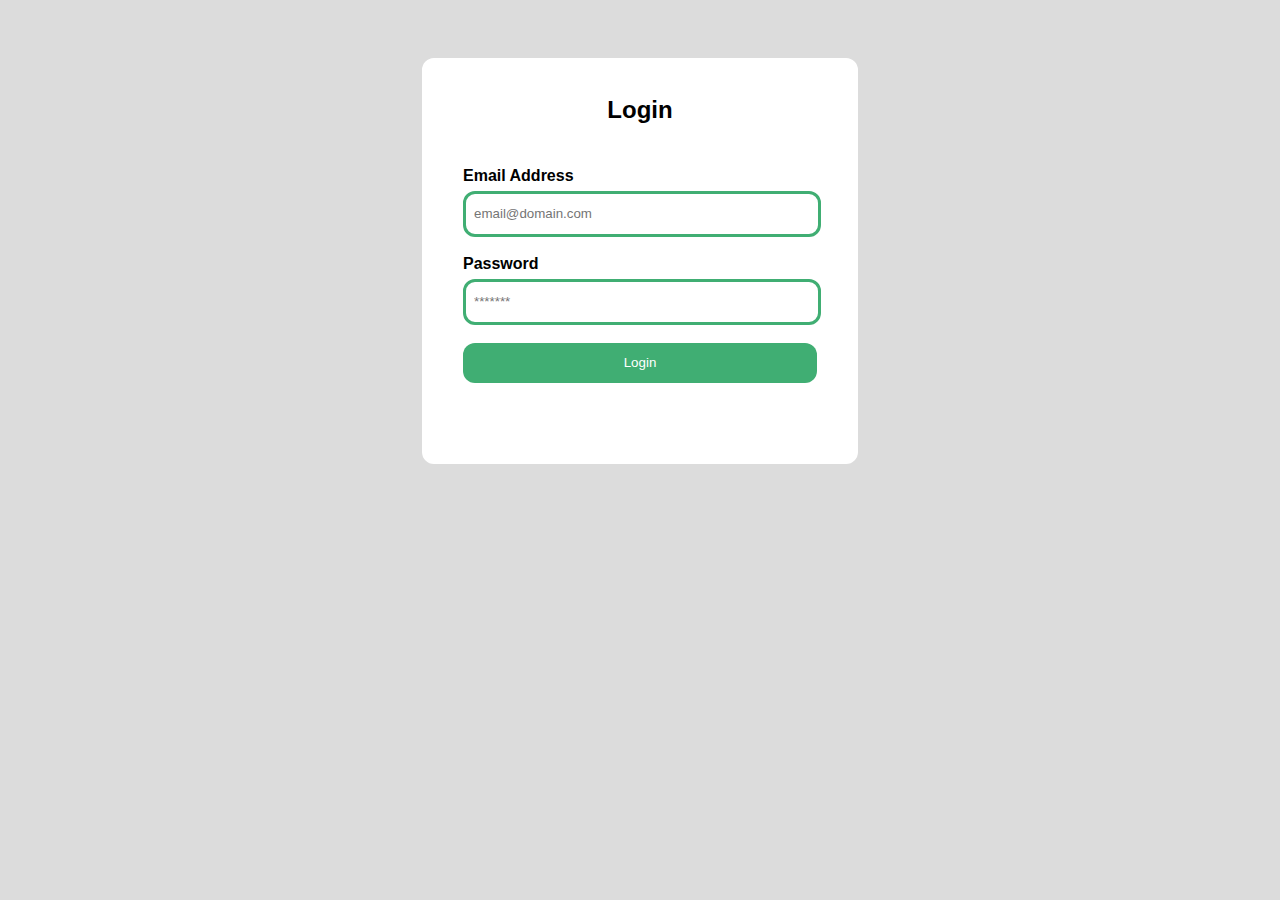
==== project 3 - online store/cart.html @ cd535662 "Added dashbord, login and cart" ====
<!DOCTYPE html>
<html>
<head>
    <title>eCommerce Cart</title>
    <link rel="stylesheet" href="css/dashboard.css">

    <script>
        // JavaScript code to execute immediately
        let userProfile = localStorage.getItem('userProfile');

        // Check if userProfile exists in localStorage
        if (userProfile) {
            //
        } else {
            // userProfile does not exist in localStorage
            document.location.href='login.html';
        }
    </script>
</head>
<body>
    <header>
        <div class="header-content">
            <h1>Online Store</h1>
            <nav>
                <ul>
                    <li><a href="dashboard.html">Dashboard</a></li>
                    <li><a href="cart.html" class="active">My cart</a></li>
                    <li><a href="#"><span id="txt-username"></span> (<span id="txt-email"></span>)</a></li>
                    <li><a href="#" id="btn-logout">Logout</a></li>
                </ul>
                <div class="cart-icon">
                </div>
            </nav>
        </div>
    </header>

    <main class="product-container" id="cart">
       
    </main>

    <footer>
        <p>&copy; 2024 Online Store. Designed by Faith &#9829;</p>
    </footer>

    <script src="javascript/cart.js"></script>
</body>
</html>
---- project 3 - online store/css/dashboard.css ----
body {
    font-family: 'Arial', sans-serif;
    margin: 0;
    padding: 0;
    background-color: #f4f8fb;
}

header {
    background-color: #333;
    color: white;
    padding: 15px 0;
    display: flex;
    justify-content: space-between;
    align-items: center;
}

.header-content {
    display: flex;
    align-items: center;
    width: 100%;
    max-width: 1200px;
    margin: 0 auto;
    padding: 0 20px; /* Add padding for spacing */
}

.header-content h1 {
    margin: 0;
    flex-grow: 1; /* Ensures the title takes the available space */
    color:#62dcb6;
}

nav ul {
    list-style: none;
    display: flex;
    margin: 0;
    padding: 0;
}

nav ul li {
    margin: 0 15px; /* Adjusted spacing between menu items */
}

nav ul li a {
    color: white;
    text-decoration: none;
    padding: 10px 10px;
    transition: color 0.3s ease;
    border-radius: 3px;
}

nav ul li a.active {
    background: #059669;
}

nav ul li a:hover {
    color: #a8dadc; /* Hover effect color change */
}

.cart-icon {
    display: flex;
    align-items: center;
}

.cart-icon img {
    width: 30px;
    height: auto;
}


.product-container {
    display: flex;
    flex-wrap: wrap;
    justify-content: center;
    padding: 16px 16px 80px 16px;
}

.product {
    background-color: white;
    margin: 10px;
    padding: 20px;
    width: calc((100% / 3) - 40px); /* Adjust for 3 products per row */
    box-shadow: 0 2px 6px rgba(0, 0, 0, 0.1);
    text-align: center;
    transition: transform 0.3s ease, box-shadow 0.3s ease;
}

.product:hover {
    transform: translateY(-5px);
    box-shadow: 0 4px 8px rgba(0, 0, 0, 0.15);
}

.product img {
    max-width: 100%;
    height: auto;
    margin-bottom: 15px;
}

.product h2 {
    color: #333;
    margin-bottom: 10px;
}

.price {
    color: #007bff;
    font-size: 1.2rem;
    margin-bottom: 15px;
}

.add-to-cart {
    background-color: #28a745;
    color: white;
    border: none;
    padding: 10px 15px;
    cursor: pointer;
    border-radius: 5px;
    transition: background-color 0.3s;
}

.add-to-cart:hover {
    background-color: #218838;
}

footer {
    background-color: #333;
    color: white;
    text-align: center;
    padding: 10px 0;
    bottom: 0;
    position: fixed;
    width: 100%;
}

@media screen and (max-width: 768px) {
    .product {
        width: calc((100% / 2) - 30px); /* Adjust for 2 products per row */
    }
}

@media screen and (max-width: 480px) {
    .product {
        width: 100%; /* Full width for single product per row */
    }
}

.loading-section{
    background-color: #007bff;
    width: 100%;
    padding: 12px;
    color: #fff;
    border-radius: 8px;
}
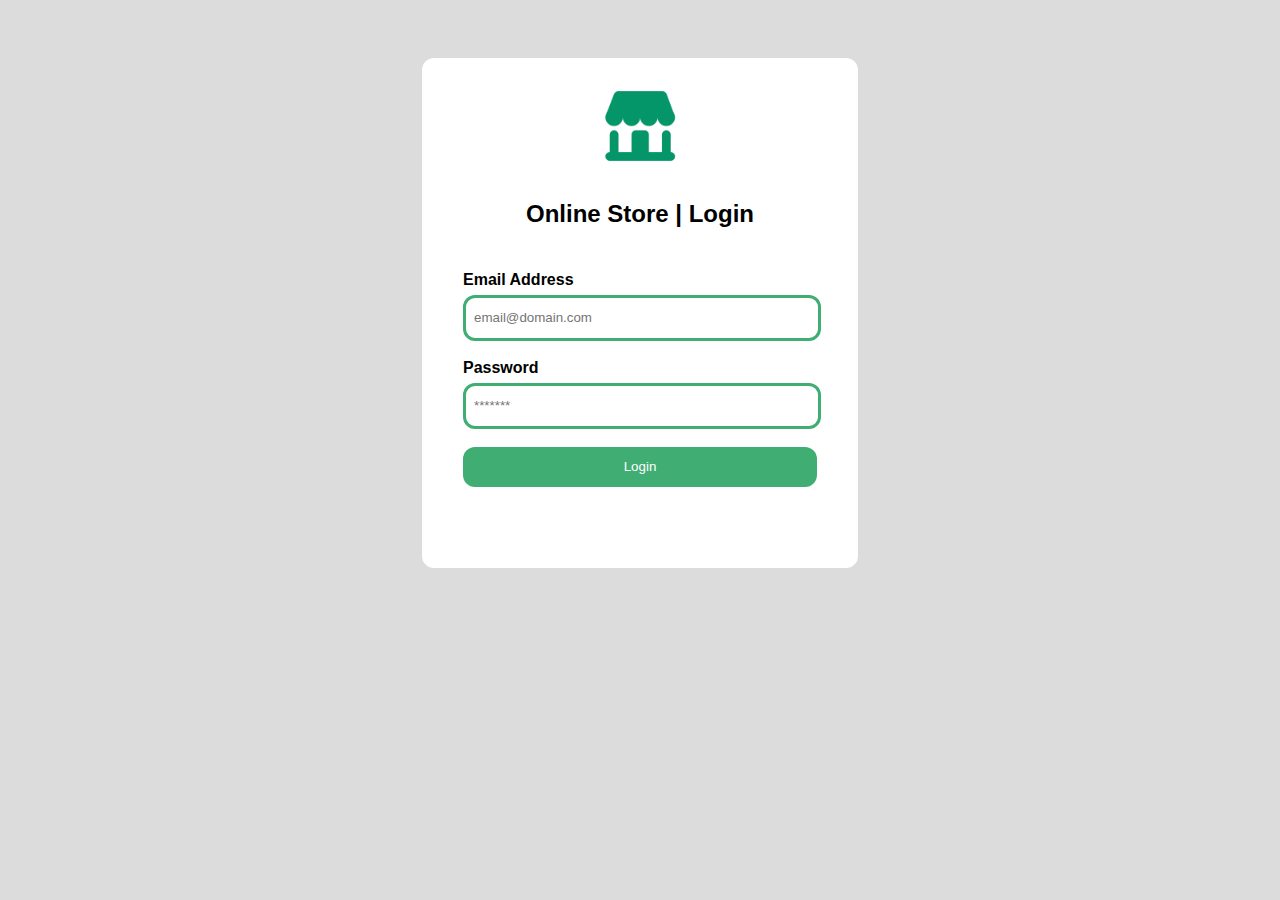
==== commit fece9f23: "edited my cart" ====
--- a/project 3 - online store/cart.html
+++ b/project 3 - online store/cart.html
@@ -1,7 +1,8 @@
 <!DOCTYPE html>
 <html>
 <head>
-    <title>eCommerce Cart</title>
+    <title>My store</title>
+    <link rel="shortcut icon" href="images/online-store.png" type="image/x-icon">
     <link rel="stylesheet" href="css/dashboard.css">
 
     <script>
@@ -33,8 +34,15 @@
             </nav>
         </div>
     </header>
+    <h1>My cart</h1>
+    <p id="txt-price"></p>
+    <main class="product-container" >
 
-    <main class="product-container" id="cart">
+        <div id="cart">
+
+        </div>
+
+        <!-- <button class="button" id="btn-checkout">Proceed to checkout</button> -->
        
     </main>
 
--- a/project 3 - online store/css/dashboard.css
+++ b/project 3 - online store/css/dashboard.css
@@ -78,9 +78,9 @@
     background-color: white;
     margin: 10px;
     padding: 20px;
-    width: calc((100% / 3) - 40px); /* Adjust for 3 products per row */
+    width: calc((100% / 4) - 40px); /* Adjust for 3 products per row */
     box-shadow: 0 2px 6px rgba(0, 0, 0, 0.1);
-    text-align: center;
+    text-align: start;
     transition: transform 0.3s ease, box-shadow 0.3s ease;
 }
 
@@ -91,11 +91,13 @@
 
 .product img {
     max-width: 100%;
+    min-height: 150px;
     height: auto;
     margin-bottom: 15px;
-}
-
-.product h2 {
+    text-align: center;
+}
+
+.product h4 {
     color: #333;
     margin-bottom: 10px;
 }
@@ -105,15 +107,30 @@
     font-size: 1.2rem;
     margin-bottom: 15px;
 }
-
-.add-to-cart {
-    background-color: #28a745;
+.remove-from-cart {
+    background-color: #a74a28;
     color: white;
     border: none;
     padding: 10px 15px;
     cursor: pointer;
     border-radius: 5px;
     transition: background-color 0.3s;
+    width: 100%;
+}
+
+.add-to-cart {
+    background-color: #28a745;
+    color: white;
+    border: none;
+    padding: 10px 15px;
+    cursor: pointer;
+    border-radius: 5px;
+    transition: background-color 0.3s;
+    width: 100%;
+}
+.add-to-cart.added{
+    pointer-events: none;
+    background: #dddcdc;
 }
 
 .add-to-cart:hover {
@@ -148,4 +165,50 @@
     padding: 12px;
     color: #fff;
     border-radius: 8px;
+}
+.button{
+    background-color: #40ae73;
+    color: #fff;
+    border: 0px;
+    height: 40px;
+    padding: 0 12px;
+    border-radius: 12px;
+}
+
+.button:hover{
+    background-color: #389664;
+    box-shadow: 0 0px 4px 2px #e7e7e7;
+    cursor: pointer;
+}
+
+.cart {
+    background-color: white;
+    margin: 10px;
+    padding: 20px;
+    box-shadow: 0 2px 6px rgba(0, 0, 0, 0.1);
+    text-align: start;
+    transition: transform 0.3s ease, box-shadow 0.3s ease;
+}
+.checkout-form{
+    background: #fff;
+    padding: 20px;
+    box-shadow: 0px 0px 10px 0px #0000004f;
+    margin: 20px;
+    border-radius: 12px;
+    width: 70%;
+}
+.checkout-form input{
+    border-radius: 6px;
+    border: 2px solid #059669;
+    padding: 8px;
+   
+}
+.checkout-form button{
+    height: 40px;
+    background: #059669;
+    border: 0px;
+    border-radius: 12px;
+    color: #fff;
+    padding: 12px;
+   
 }